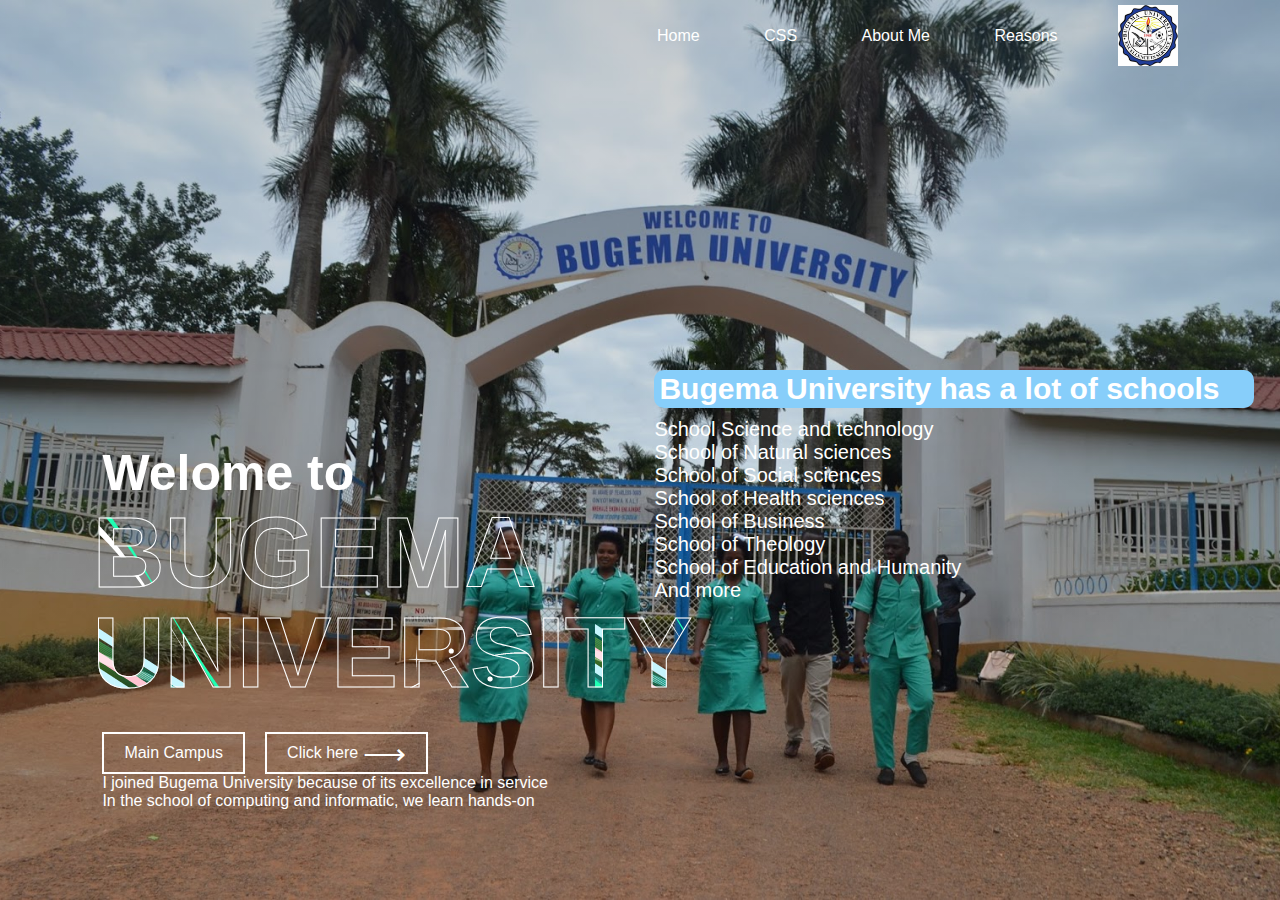
==== index.html @ 0c18b3fc "i" ====
<!DOCTYPE html>
<html lang="en">
<head>
    <meta charset="UTF-8">
    <meta http-equiv="X-UA-Compatible" content="IE=edge">
    <meta name="viewport" content="width=device-width, initial-scale=1.0">
    <title>BUGEMA UNIVERSITY</title>
    <link rel="stylesheet" href="style.css">
</head>
<body>
    <div class="container">
        <nav>
            <ul>
                <li><a href="#">Home</a></li>
                <li><a href="">CSS</a></li>
                <li><a href="">About Me</a></li>
                <li><a href="">Reasons</a></li>
            </ul>
            <img src="images/logo.png" class="cart-icon">
        </nav>
        <div class="text-box">
            <p>Welome to</p>
            <h1>BUGEMA <br> UNIVERSITY</h1>
            <h3></h3>
            <div class="row">
                <a href="">Main Campus</a>
                <a href="https://bugemauniv.ac.ug">Click here <span> &#x27F6;</span></a>
                <span>
                    I joined Bugema University because of its excellence in service <br> 
                    In the school of computing and informatic, we learn hands-on 
                </span>
            </div>
        </div>
        <div class="schools">
            <p>Bugema University has a lot of schools</p>
            <ul>
                <li><a href="">School Science and technology</a></li>
                <li><a href="">School of Natural sciences</a></li>
                <li><a href="">School of Social sciences</a></li>
                <li><a href="">School of Health sciences</a></li>
                <li><a href="">School of Business</a></li>
                <li><a href="">School of Theology</a></li>
                <li><a href="">School of Education and Humanity</a></li>
                <li><a href="">And more</a></li>
            </ul>
        </div>
    </div>


    
</body>
</html>
---- style.css ----
*{
    margin: 0;
    padding: 0;
    box-sizing: border-box;
    font-family: 'poppins', sans-serif;
}
.container{
    width: 100%;
    height: 100vh;
    background-image: linear-gradient(rgb(0,0,0,0.2), transparent), url(images/stan1.jpeg);
    background-size: cover;
    background-position: center;
    padding: 0 8%;
    position: relative;
}
nav{
    display: flex;
    width: 100%;
    align-items: center;
    flex-wrap: wrap;
    padding: 5px 0;
}
.cart-icon{
    width: 60px;
    cursor: pointer;
}
nav ul{
    flex: 1;
    text-align: right;
    padding-right: 30px;
}
nav ul li{
    display: inline-block;
    list-style: none;
    margin: 10px 30px;
}

nav ul li a{
    color: white;
    text-decoration: none;
    position: relative;
}

nav ul li a::after{
    content: '';
    width: 0;
    height: 3px;
    position: absolute;
    bottom: -5px;
    left: 50%;
    transform: translateX(-50%);
    background: blue;
    transition: 0.3s;
}
nav ul li a:hover::after{
    width: 100%;
}
.text-box{
    color: white;
    position: absolute;
    bottom: 10%;
    display: inline-block;
    width: 600px;
}
.text-box p{
    font-size: 50px;
    font-weight: 600;
}
.text-box h1{
    font-size: 100px;
    line-height: 100px;
    margin-left: -10px;
    color: transparent;
    -webkit-text-stroke: 1px white;
    background: url(images/im100.png);
    -webkit-background-clip: text;
    background-position: 0 0;
    animation: back 20s linear infinite;
}
.schools{
    right: 2%;
    color: white;
    top: 40%;
    color: white;
    position: absolute;
    width: 600px;
    display: inline-block;
}
.schools p{
    margin: 10px 0;
    font-size: 30px;
    font-weight: 600;
    background-color: lightskyblue;
    padding: 2px 5px;
    border: none;
    border-radius: 10px;
}
.schools li{
    list-style-type: none;
}
.schools li a{
    text-decoration: none;
    color: white;
    font-size: 20px;
}
@keyframes back{
    100%{
        background-position: 2000px 0;
    }
}


.text-box h3{
    font-size: 40px;
    font-weight: 500;
}
.text-box .row{
    display: flex;
    align-items: center;
    flex-wrap: wrap;
    margin-top: 30px;
}
.text-box a{
    color: #fff;
    text-decoration: none;
    padding: 10px 20px;
    margin-right: 20px;
    border: 2px solid #fff;
    display: flex;
    align-items: center;
}
.text-box a span{
    font-size: 30px;
    line-height: 15px;
    margin-left: 5px;
}
.css {
    
}
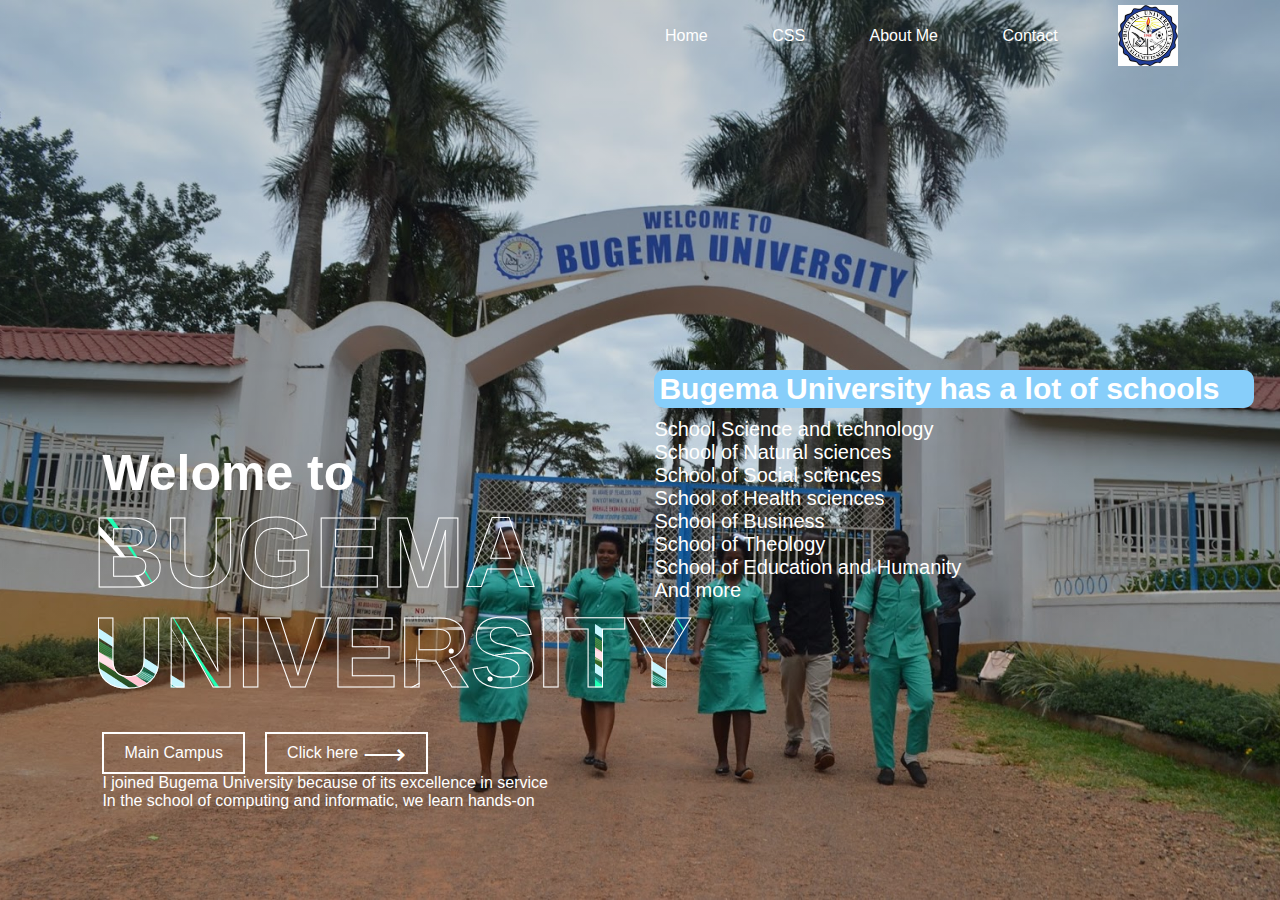
==== commit e812a66e: "i" ====
--- a/index.html
+++ b/index.html
@@ -12,9 +12,9 @@
         <nav>
             <ul>
                 <li><a href="#">Home</a></li>
-                <li><a href="">CSS</a></li>
-                <li><a href="">About Me</a></li>
-                <li><a href="">Reasons</a></li>
+                <li><a href="css.html">CSS</a></li>
+                <li><a href="about.html">About Me</a></li>
+                <li><a href="">Contact</a></li>
             </ul>
             <img src="images/logo.png" class="cart-icon">
         </nav>
--- a/style.css
+++ b/style.css
@@ -135,5 +135,50 @@
     margin-left: 5px;
 }
 .css {
-    
+    text-align: center;
+    width: 1000px;
+    margin-top: 10%;
 }
+.css h1{
+    font-size: 100px;
+    color: white;
+
+}
+.css h3{
+    color: white;
+    display: inline-block;
+    text-align: center;
+}
+.css p{
+    margin: 15px 10px;
+    color: white;
+}
+.col h1{
+    margin-top: 10%;
+    text-align: center;
+    color: blue;
+    font-size: 60px;
+}
+.col p{
+    text-align: center;
+    color: darkblue;
+    padding: 3px 0;
+}
+.speech{
+    text-align: center;
+    width: 1000px;
+    margin-top: 15%;
+}
+.speech h2{
+    font-size: 50px;
+    color: white;
+}
+.speech p{
+    text-align: center;
+    color: white;
+    padding: 3px 0;
+}
+.speech h3{
+    font-size: 20px;
+    color: blue;
+}
